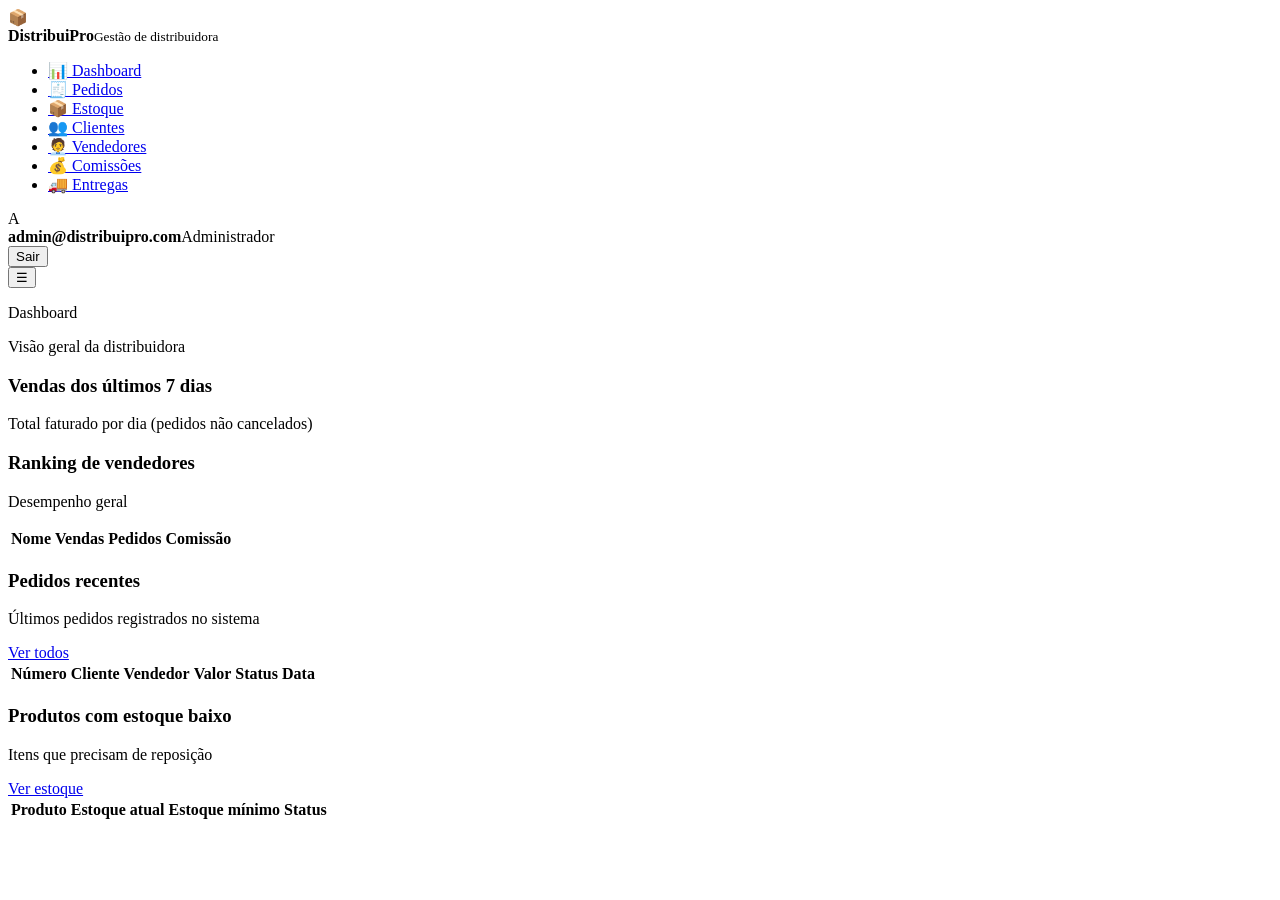
==== index.html @ c6813638 "Add files via upload" ====
<!DOCTYPE html>
<html lang="pt-BR">
<head>
<meta charset="UTF-8">
<meta name="viewport" content="width=device-width, initial-scale=1.0">
<title>Dashboard — DistribuiPro</title>
<link rel="stylesheet" href="css/style.css">
</head>
<body>
<div class="app-shell">

  <div class="sidebar-overlay" id="sidebar-overlay"></div>
  <aside class="sidebar" id="sidebar">
    <div class="sidebar-brand">
      <div class="logo-mark">📦</div>
      <div><strong>DistribuiPro</strong><small>Gestão de distribuidora</small></div>
    </div>
    <ul class="sidebar-nav">
      <li class="active"><a href="index.html"><span class="ic">📊</span> Dashboard</a></li>
      <li><a href="pedidos.html"><span class="ic">🧾</span> Pedidos</a></li>
      <li><a href="estoque.html"><span class="ic">📦</span> Estoque</a></li>
      <li><a href="clientes.html"><span class="ic">👥</span> Clientes</a></li>
      <li><a href="vendedores.html"><span class="ic">🧑‍💼</span> Vendedores</a></li>
      <li><a href="comissoes.html"><span class="ic">💰</span> Comissões</a></li>
      <li><a href="entregas.html"><span class="ic">🚚</span> Entregas</a></li>
    </ul>
    <div class="sidebar-foot">
      <div class="sidebar-user">
        <div class="avatar">A</div>
        <div class="who"><strong id="sidebar-user-email">admin@distribuipro.com</strong>Administrador</div>
      </div>
      <button class="btn-logout" id="btn-logout">Sair</button>
    </div>
  </aside>

  <div class="main-col">
    <header class="topbar">
      <div class="topbar-left">
        <button class="hamburger" id="sidebar-toggle">☰</button>
        <div>
          <p class="page-title">Dashboard</p>
          <p class="page-sub">Visão geral da distribuidora</p>
        </div>
      </div>
      <div class="topbar-right">
        <span class="pill-date" id="pill-date"></span>
      </div>
    </header>

    <main class="content">

      <div class="grid-kpi" id="kpi-grid"></div>

      <div class="grid-2">
        <div class="card">
          <div class="card-head">
            <div>
              <h3>Vendas dos últimos 7 dias</h3>
              <p>Total faturado por dia (pedidos não cancelados)</p>
            </div>
          </div>
          <div class="card-body chart-wrap">
            <div class="bars" id="chart-bars"></div>
          </div>
        </div>

        <div class="card">
          <div class="card-head">
            <div>
              <h3>Ranking de vendedores</h3>
              <p>Desempenho geral</p>
            </div>
          </div>
          <div class="card-body table-scroll">
            <table class="data-table">
              <thead>
                <tr><th>Nome</th><th>Vendas</th><th>Pedidos</th><th>Comissão</th></tr>
              </thead>
              <tbody id="tbl-ranking"></tbody>
            </table>
          </div>
        </div>
      </div>

      <div class="card">
        <div class="card-head">
          <div>
            <h3>Pedidos recentes</h3>
            <p>Últimos pedidos registrados no sistema</p>
          </div>
          <a class="btn btn-outline btn-sm" href="pedidos.html">Ver todos</a>
        </div>
        <div class="card-body table-scroll">
          <table class="data-table">
            <thead>
              <tr><th>Número</th><th>Cliente</th><th>Vendedor</th><th>Valor</th><th>Status</th><th>Data</th></tr>
            </thead>
            <tbody id="tbl-pedidos-recentes"></tbody>
          </table>
        </div>
      </div>

      <div class="card">
        <div class="card-head">
          <div>
            <h3>Produtos com estoque baixo</h3>
            <p>Itens que precisam de reposição</p>
          </div>
          <a class="btn btn-outline btn-sm" href="estoque.html">Ver estoque</a>
        </div>
        <div class="card-body table-scroll">
          <table class="data-table">
            <thead>
              <tr><th>Produto</th><th>Estoque atual</th><th>Estoque mínimo</th><th>Status</th></tr>
            </thead>
            <tbody id="tbl-estoque-baixo"></tbody>
          </table>
        </div>
      </div>

    </main>
  </div>
</div>

<script src="js/app.js"></script>
<script src="js/dashboard.js"></script>
</body>
</html>
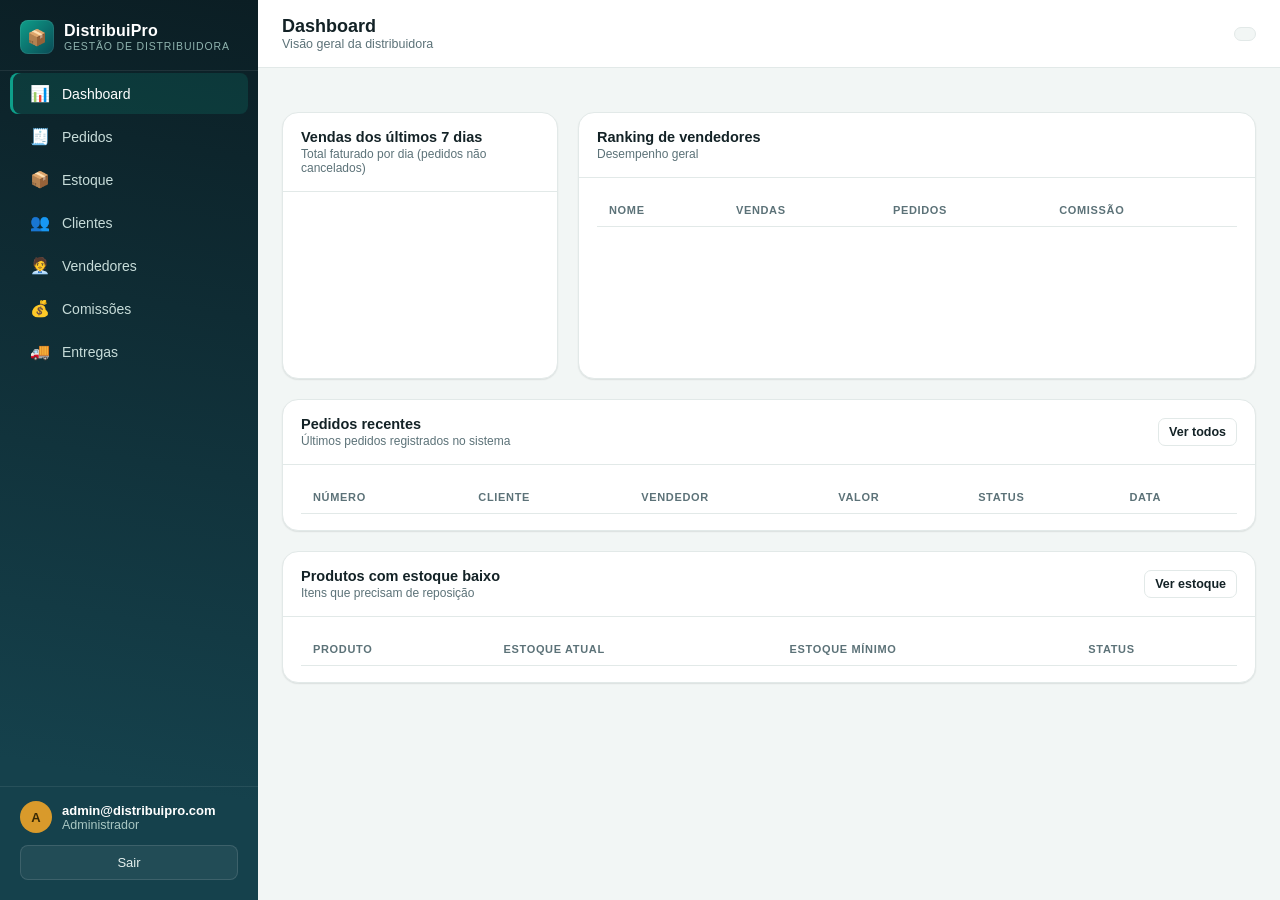
==== commit e7157b01: "Fix HTML encoding issues in index.html" ====
--- a/index.html
+++ b/index.html
@@ -4,7 +4,7 @@
 <meta charset="UTF-8">
 <meta name="viewport" content="width=device-width, initial-scale=1.0">
 <title>Dashboard — DistribuiPro</title>
-<link rel="stylesheet" href="css/style.css">
+<link rel="stylesheet" href="style.css">
 </head>
 <body>
 <div class="app-shell">
@@ -125,4 +125,4 @@
 <script src="js/app.js"></script>
 <script src="js/dashboard.js"></script>
 </body>
-</html>+</html>
--- a/style.css
+++ b/style.css
@@ -0,0 +1,475 @@
+/* =========================================================
+   DistribuiPro — Design tokens
+   ========================================================= */
+:root{
+  --ink-900:#0b1e24;
+  --ink-800:#0f2b33;
+  --ink-700:#15414c;
+  --ink-600:#1c5a68;
+  --bg:#f2f6f5;
+  --card:#ffffff;
+  --line:#e2e9e8;
+  --text:#132226;
+  --text-muted:#5c7278;
+  --text-soft:#8ba0a5;
+
+  --primary:#0e9f8a;
+  --primary-dark:#0b7d6c;
+  --primary-soft:#e2f6f2;
+
+  --amber:#d99a2b;
+  --amber-soft:#fbf0da;
+
+  --danger:#d1495b;
+  --danger-soft:#fbe7ea;
+
+  --success:#1ea672;
+  --success-soft:#e2f6ee;
+
+  --info:#2f7fd1;
+  --info-soft:#e6f0fb;
+
+  --radius:10px;
+  --radius-lg:16px;
+  --shadow-sm:0 1px 2px rgba(11,30,36,.06), 0 1px 1px rgba(11,30,36,.04);
+  --shadow-md:0 8px 24px rgba(11,30,36,.10);
+  --shadow-lg:0 20px 48px rgba(11,30,36,.18);
+
+  --font-ui: -apple-system, BlinkMacSystemFont, "Segoe UI", Roboto, "Helvetica Neue", Arial, sans-serif;
+  --font-mono: ui-monospace, "SFMono-Regular", "Cascadia Mono", "Consolas", monospace;
+
+  --sidebar-w: 258px;
+  --header-h: 68px;
+}
+
+*, *::before, *::after{ box-sizing:border-box; }
+html, body{ height:100%; }
+body{
+  margin:0;
+  font-family:var(--font-ui);
+  background:var(--bg);
+  color:var(--text);
+  -webkit-font-smoothing:antialiased;
+}
+a{ color:inherit; text-decoration:none; }
+ul{ list-style:none; margin:0; padding:0; }
+button{ font-family:inherit; }
+input, select, textarea{ font-family:inherit; }
+
+::selection{ background:var(--primary); color:#fff; }
+
+/* Focus visibility */
+a:focus-visible, button:focus-visible, input:focus-visible, select:focus-visible, textarea:focus-visible{
+  outline:2px solid var(--primary);
+  outline-offset:2px;
+}
+
+/* =========================================================
+   Login page
+   ========================================================= */
+.login-page{
+  min-height:100vh;
+  display:flex;
+  align-items:center;
+  justify-content:center;
+  background:
+    radial-gradient(circle at 15% 20%, rgba(14,159,138,.18), transparent 40%),
+    radial-gradient(circle at 85% 80%, rgba(217,154,43,.14), transparent 45%),
+    linear-gradient(160deg, var(--ink-900), var(--ink-700));
+  padding:24px;
+}
+.login-card{
+  width:100%;
+  max-width:400px;
+  background:var(--card);
+  border-radius:var(--radius-lg);
+  box-shadow:var(--shadow-lg);
+  padding:36px 32px 28px;
+}
+.login-brand{
+  display:flex; align-items:center; gap:10px; margin-bottom:22px;
+}
+.login-brand .logo-mark{
+  width:38px; height:38px; border-radius:9px;
+  background:linear-gradient(135deg, var(--primary), var(--ink-700));
+  display:flex; align-items:center; justify-content:center;
+  font-size:18px;
+}
+.login-brand h1{ font-size:19px; margin:0; letter-spacing:.2px; }
+.login-brand span{ display:block; font-size:11.5px; color:var(--text-muted); letter-spacing:.06em; text-transform:uppercase; }
+.login-card h2{ font-size:16px; margin:0 0 4px; }
+.login-card p.sub{ margin:0 0 22px; color:var(--text-muted); font-size:13.5px; }
+.login-hint{
+  margin-top:18px; padding:12px 14px; border-radius:var(--radius);
+  background:var(--amber-soft); border:1px dashed #dbb862; font-size:12.5px; color:#7a5b16;
+  font-family:var(--font-mono);
+  line-height:1.6;
+}
+.login-error{
+  display:none; margin-bottom:14px; padding:10px 12px; border-radius:var(--radius);
+  background:var(--danger-soft); color:#8f2d3b; font-size:13px; border:1px solid #f0c4cb;
+}
+.login-error.show{ display:block; }
+
+/* =========================================================
+   App shell layout
+   ========================================================= */
+.app-shell{
+  display:flex;
+  min-height:100vh;
+}
+
+/* Sidebar */
+.sidebar{
+  width:var(--sidebar-w);
+  flex-shrink:0;
+  background:linear-gradient(190deg, var(--ink-900), var(--ink-700) 85%);
+  color:#dcece9;
+  position:fixed;
+  inset:0 auto 0 0;
+  height:100vh;
+  z-index:40;
+  display:flex;
+  flex-direction:column;
+  transition:transform .25s ease;
+}
+.sidebar-brand{
+  display:flex; align-items:center; gap:10px;
+  padding:20px 20px 16px;
+  border-bottom:1px solid rgba(255,255,255,.08);
+}
+.sidebar-brand .logo-mark{
+  width:34px; height:34px; border-radius:8px;
+  background:linear-gradient(135deg, var(--primary), #0a4a55);
+  display:flex; align-items:center; justify-content:center; font-size:16px;
+  box-shadow:0 0 0 1px rgba(255,255,255,.08) inset;
+}
+.sidebar-brand strong{ font-size:16px; letter-spacing:.2px; color:#fff; }
+.sidebar-brand small{ display:block; font-size:10.5px; color:#8fb3ae; letter-spacing:.08em; text-transform:uppercase; }
+
+.nav-group-label{
+  font-size:10.5px; text-transform:uppercase; letter-spacing:.1em;
+  color:#5f8a84; padding:18px 20px 8px;
+}
+.sidebar-nav{ flex:1; overflow-y:auto; padding-bottom:12px; }
+.sidebar-nav li a{
+  display:flex; align-items:center; gap:12px;
+  padding:11px 20px; margin:2px 10px; border-radius:8px;
+  font-size:14px; color:#c7dcd9;
+  position:relative;
+}
+.sidebar-nav li a .ic{ font-size:16px; width:20px; text-align:center; }
+.sidebar-nav li a:hover{ background:rgba(255,255,255,.06); color:#fff; }
+.sidebar-nav li.active a{
+  background:rgba(14,159,138,.18);
+  color:#fff;
+  box-shadow: inset 3px 0 0 var(--primary);
+}
+.sidebar-foot{
+  padding:14px 20px 20px; border-top:1px solid rgba(255,255,255,.08);
+}
+.sidebar-user{
+  display:flex; align-items:center; gap:10px; margin-bottom:12px;
+}
+.avatar{
+  width:32px; height:32px; border-radius:50%;
+  background:var(--amber); color:#3a2a05; font-weight:700; font-size:13px;
+  display:flex; align-items:center; justify-content:center;
+}
+.sidebar-user .who{ font-size:12.5px; color:#a9c7c3; }
+.sidebar-user .who strong{ display:block; color:#fff; font-size:13px; }
+.btn-logout{
+  width:100%; background:rgba(255,255,255,.06); border:1px solid rgba(255,255,255,.12);
+  color:#e4efed; padding:9px; border-radius:8px; cursor:pointer; font-size:13px;
+}
+.btn-logout:hover{ background:rgba(255,255,255,.12); }
+
+.sidebar-overlay{
+  display:none; position:fixed; inset:0; background:rgba(11,30,36,.5); z-index:35;
+}
+.sidebar-overlay.show{ display:block; }
+
+/* Main column */
+.main-col{
+  margin-left:var(--sidebar-w);
+  flex:1;
+  min-width:0;
+  display:flex;
+  flex-direction:column;
+}
+.topbar{
+  height:var(--header-h);
+  background:var(--card);
+  border-bottom:1px solid var(--line);
+  display:flex; align-items:center; justify-content:space-between;
+  padding:0 24px;
+  position:sticky; top:0; z-index:20;
+}
+.topbar-left{ display:flex; align-items:center; gap:14px; }
+.hamburger{
+  display:none; width:36px; height:36px; border-radius:8px; border:1px solid var(--line);
+  background:#fff; cursor:pointer; align-items:center; justify-content:center; font-size:16px;
+}
+.page-title{ font-size:18px; font-weight:600; margin:0; }
+.page-sub{ font-size:12.5px; color:var(--text-muted); margin:0; }
+.topbar-right{ display:flex; align-items:center; gap:10px; }
+.pill-date{
+  font-family:var(--font-mono); font-size:12px; color:var(--text-muted);
+  background:var(--bg); border:1px solid var(--line); padding:6px 10px; border-radius:100px;
+}
+
+.content{ padding:24px; max-width:1440px; width:100%; margin:0 auto; }
+
+/* =========================================================
+   Buttons
+   ========================================================= */
+.btn{
+  display:inline-flex; align-items:center; gap:8px;
+  padding:9px 16px; border-radius:8px; border:1px solid transparent;
+  font-size:13.5px; font-weight:600; cursor:pointer; white-space:nowrap;
+  transition:filter .15s ease, transform .05s ease;
+}
+.btn:active{ transform:translateY(1px); }
+.btn-primary{ background:var(--primary); color:#fff; }
+.btn-primary:hover{ filter:brightness(1.06); }
+.btn-outline{ background:#fff; border-color:var(--line); color:var(--text); }
+.btn-outline:hover{ background:var(--bg); }
+.btn-danger{ background:var(--danger-soft); color:#8f2d3b; }
+.btn-danger:hover{ filter:brightness(.97); }
+.btn-ghost{ background:transparent; color:var(--text-muted); }
+.btn-ghost:hover{ background:var(--bg); }
+.btn-sm{ padding:6px 10px; font-size:12.5px; border-radius:7px; }
+.btn-icon{ width:32px; height:32px; padding:0; justify-content:center; }
+
+/* =========================================================
+   Cards / KPIs
+   ========================================================= */
+.grid-kpi{
+  display:grid;
+  grid-template-columns:repeat(4, 1fr);
+  gap:16px;
+  margin-bottom:20px;
+}
+.kpi-card{
+  background:var(--card); border:1px solid var(--line); border-radius:var(--radius-lg);
+  padding:16px 18px; box-shadow:var(--shadow-sm);
+  display:flex; flex-direction:column; gap:6px;
+}
+.kpi-top{ display:flex; align-items:center; justify-content:space-between; }
+.kpi-label{ font-size:12px; color:var(--text-muted); letter-spacing:.02em; }
+.kpi-icon{
+  width:34px; height:34px; border-radius:9px; display:flex; align-items:center; justify-content:center; font-size:16px;
+}
+.kpi-icon.teal{ background:var(--primary-soft); }
+.kpi-icon.amber{ background:var(--amber-soft); }
+.kpi-icon.info{ background:var(--info-soft); }
+.kpi-icon.danger{ background:var(--danger-soft); }
+.kpi-value{ font-family:var(--font-mono); font-size:24px; font-weight:700; letter-spacing:-.01em; }
+.kpi-foot{ font-size:11.5px; color:var(--text-soft); }
+
+.card{
+  background:var(--card); border:1px solid var(--line); border-radius:var(--radius-lg);
+  box-shadow:var(--shadow-sm); margin-bottom:20px;
+}
+.card-head{
+  display:flex; align-items:center; justify-content:space-between;
+  padding:16px 18px; border-bottom:1px solid var(--line); gap:12px; flex-wrap:wrap;
+}
+.card-head h3{ margin:0; font-size:14.5px; font-weight:700; }
+.card-head p{ margin:2px 0 0; font-size:12px; color:var(--text-muted); }
+.card-body{ padding:16px 18px; }
+
+.grid-2{ display:grid; grid-template-columns:1.5fr 1fr; gap:20px; }
+
+/* =========================================================
+   Chart (pure CSS/SVG bars)
+   ========================================================= */
+.chart-wrap{ padding:6px 4px 0; }
+.bars{
+  display:flex; align-items:flex-end; gap:12px; height:180px; padding:0 4px;
+}
+.bar-col{ flex:1; display:flex; flex-direction:column; align-items:center; gap:8px; height:100%; justify-content:flex-end;}
+.bar{
+  width:100%; max-width:38px; border-radius:6px 6px 3px 3px;
+  background:linear-gradient(180deg, var(--primary), var(--ink-700));
+  position:relative;
+  transition:height .5s ease;
+}
+.bar-value{ font-family:var(--font-mono); font-size:10.5px; color:var(--text-muted); }
+.bar-label{ font-size:11px; color:var(--text-soft); }
+
+/* =========================================================
+   Tables
+   ========================================================= */
+.table-scroll{ overflow-x:auto; }
+table.data-table{ width:100%; border-collapse:collapse; min-width:640px; }
+.data-table thead th{
+  text-align:left; font-size:11px; text-transform:uppercase; letter-spacing:.06em;
+  color:var(--text-muted); padding:10px 12px; border-bottom:1px solid var(--line); white-space:nowrap;
+}
+.data-table tbody td{
+  padding:12px; font-size:13.5px; border-bottom:1px solid var(--line); vertical-align:middle;
+}
+.data-table tbody tr:hover{ background:var(--bg); }
+.data-table tbody tr:last-child td{ border-bottom:none; }
+.mono{ font-family:var(--font-mono); }
+.text-muted{ color:var(--text-muted); }
+.row-actions{ display:flex; gap:6px; }
+
+/* Badges */
+.badge{
+  display:inline-flex; align-items:center; gap:5px;
+  padding:3px 9px; border-radius:100px; font-size:11.5px; font-weight:700; letter-spacing:.01em;
+  white-space:nowrap;
+}
+.badge::before{ content:""; width:6px; height:6px; border-radius:50%; }
+.badge-amber{ background:var(--amber-soft); color:#8a6512; }
+.badge-amber::before{ background:var(--amber); }
+.badge-teal{ background:var(--primary-soft); color:var(--primary-dark); }
+.badge-teal::before{ background:var(--primary); }
+.badge-danger{ background:var(--danger-soft); color:#8f2d3b; }
+.badge-danger::before{ background:var(--danger); }
+.badge-success{ background:var(--success-soft); color:#166a49; }
+.badge-success::before{ background:var(--success); }
+.badge-info{ background:var(--info-soft); color:#1e5490; }
+.badge-info::before{ background:var(--info); }
+.badge-muted{ background:#eef2f1; color:var(--text-muted); }
+.badge-muted::before{ background:var(--text-soft); }
+
+/* =========================================================
+   Filters / toolbar
+   ========================================================= */
+.toolbar{
+  display:flex; align-items:center; gap:10px; flex-wrap:wrap; margin-bottom:16px;
+}
+.search-box{
+  position:relative; flex:1; min-width:200px; max-width:340px;
+}
+.search-box input{
+  width:100%; padding:9px 12px 9px 32px; border-radius:8px; border:1px solid var(--line);
+  font-size:13.5px; background:#fff;
+}
+.search-box .ic{ position:absolute; left:10px; top:50%; transform:translateY(-50%); font-size:13px; color:var(--text-soft); }
+.select-filter{
+  padding:9px 10px; border-radius:8px; border:1px solid var(--line); background:#fff; font-size:13px; color:var(--text);
+}
+.spacer{ flex:1; }
+
+/* =========================================================
+   Forms
+   ========================================================= */
+.form-grid{ display:grid; grid-template-columns:repeat(2, 1fr); gap:14px; }
+.form-field{ display:flex; flex-direction:column; gap:6px; }
+.form-field.full{ grid-column:1 / -1; }
+.form-field label{ font-size:12.5px; font-weight:600; color:var(--text-muted); }
+.form-field label .req{ color:var(--danger); }
+.form-field input, .form-field select, .form-field textarea{
+  padding:9px 11px; border-radius:8px; border:1px solid var(--line); font-size:13.5px; background:#fff; color:var(--text);
+}
+.form-field input:focus, .form-field select:focus, .form-field textarea:focus{
+  border-color:var(--primary);
+}
+.form-field textarea{ resize:vertical; min-height:64px; }
+.field-error{ font-size:11.5px; color:var(--danger); display:none; }
+.field-error.show{ display:block; }
+.form-field.error input, .form-field.error select, .form-field.error textarea{ border-color:var(--danger); }
+
+.item-row{
+  display:grid; grid-template-columns:2fr 1fr 1fr 1fr auto; gap:8px; align-items:center;
+  padding:8px 0; border-bottom:1px dashed var(--line);
+}
+.item-row:last-child{ border-bottom:none; }
+.items-head{
+  display:grid; grid-template-columns:2fr 1fr 1fr 1fr auto; gap:8px;
+  font-size:11px; text-transform:uppercase; color:var(--text-muted); padding-bottom:6px; letter-spacing:.04em;
+}
+.totals-box{
+  margin-top:12px; padding:12px 14px; background:var(--bg); border-radius:var(--radius);
+  display:flex; flex-direction:column; gap:6px; font-size:13.5px;
+}
+.totals-box .line{ display:flex; justify-content:space-between; }
+.totals-box .line.total{ font-weight:700; font-size:15px; border-top:1px dashed var(--line); padding-top:6px; margin-top:2px; }
+
+/* =========================================================
+   Modal
+   ========================================================= */
+.modal{
+  display:none; position:fixed; inset:0; background:rgba(11,30,36,.55);
+  z-index:100; align-items:center; justify-content:center; padding:20px;
+}
+.modal.open{ display:flex; }
+.modal-content{
+  background:#fff; border-radius:var(--radius-lg); width:100%; max-width:640px;
+  max-height:90vh; display:flex; flex-direction:column; box-shadow:var(--shadow-lg);
+}
+.modal-content.modal-lg{ max-width:820px; }
+.modal-head{
+  display:flex; align-items:center; justify-content:space-between;
+  padding:16px 20px; border-bottom:1px solid var(--line);
+}
+.modal-head h3{ margin:0; font-size:16px; }
+.modal-close{
+  width:30px; height:30px; border-radius:7px; border:none; background:var(--bg); cursor:pointer; font-size:15px; color:var(--text-muted);
+}
+.modal-close:hover{ background:var(--line); }
+.modal-body{ padding:20px; overflow-y:auto; }
+.modal-foot{
+  padding:14px 20px; border-top:1px solid var(--line); display:flex; justify-content:flex-end; gap:10px;
+}
+body.modal-open{ overflow:hidden; }
+
+/* View/detail panels */
+.detail-grid{ display:grid; grid-template-columns:repeat(2,1fr); gap:10px 20px; }
+.detail-grid .full{ grid-column:1 / -1; }
+.detail-grid .k{ font-size:11px; color:var(--text-muted); text-transform:uppercase; letter-spacing:.05em; }
+.detail-grid .v{ font-size:13.5px; margin-top:2px; }
+.detail-section-title{ font-size:12px; text-transform:uppercase; color:var(--text-muted); letter-spacing:.05em; margin:18px 0 8px; }
+
+/* =========================================================
+   Toasts
+   ========================================================= */
+#toast-container{
+  position:fixed; top:18px; right:18px; z-index:200;
+  display:flex; flex-direction:column; gap:10px;
+}
+.toast{
+  min-width:240px; max-width:340px; background:var(--ink-900); color:#fff;
+  padding:12px 16px; border-radius:9px; font-size:13.5px; box-shadow:var(--shadow-md);
+  opacity:0; transform:translateX(16px); transition:all .25s ease;
+  border-left:4px solid var(--primary);
+}
+.toast.show{ opacity:1; transform:translateX(0); }
+.toast-success{ border-left-color:var(--success); }
+.toast-error{ border-left-color:var(--danger); }
+.toast-warning{ border-left-color:var(--amber); }
+.toast-info{ border-left-color:var(--info); }
+
+/* Empty state */
+.empty-state{ text-align:center; padding:36px 20px; color:var(--text-muted); }
+.empty-state .ic{ font-size:30px; margin-bottom:8px; }
+
+/* =========================================================
+   Responsive
+   ========================================================= */
+@media (max-width: 1080px){
+  .grid-kpi{ grid-template-columns:repeat(2, 1fr); }
+  .grid-2{ grid-template-columns:1fr; }
+  .form-grid{ grid-template-columns:1fr; }
+  .item-row, .items-head{ grid-template-columns: 1.6fr 1fr 1fr 1fr auto; }
+}
+@media (max-width: 780px){
+  .sidebar{ transform:translateX(-100%); box-shadow:var(--shadow-lg); }
+  .sidebar.open{ transform:translateX(0); }
+  .main-col{ margin-left:0; }
+  .hamburger{ display:flex; }
+  .grid-kpi{ grid-template-columns:1fr 1fr; }
+  .content{ padding:16px; }
+  .pill-date{ display:none; }
+  .modal-content{ max-height:94vh; }
+  .item-row, .items-head{ grid-template-columns: 1fr; gap:4px; }
+  .items-head{ display:none; }
+  .item-row{ background:var(--bg); border-radius:8px; padding:10px; margin-bottom:8px; border-bottom:none; }
+}
+@media (max-width: 480px){
+  .grid-kpi{ grid-template-columns:1fr; }
+}
